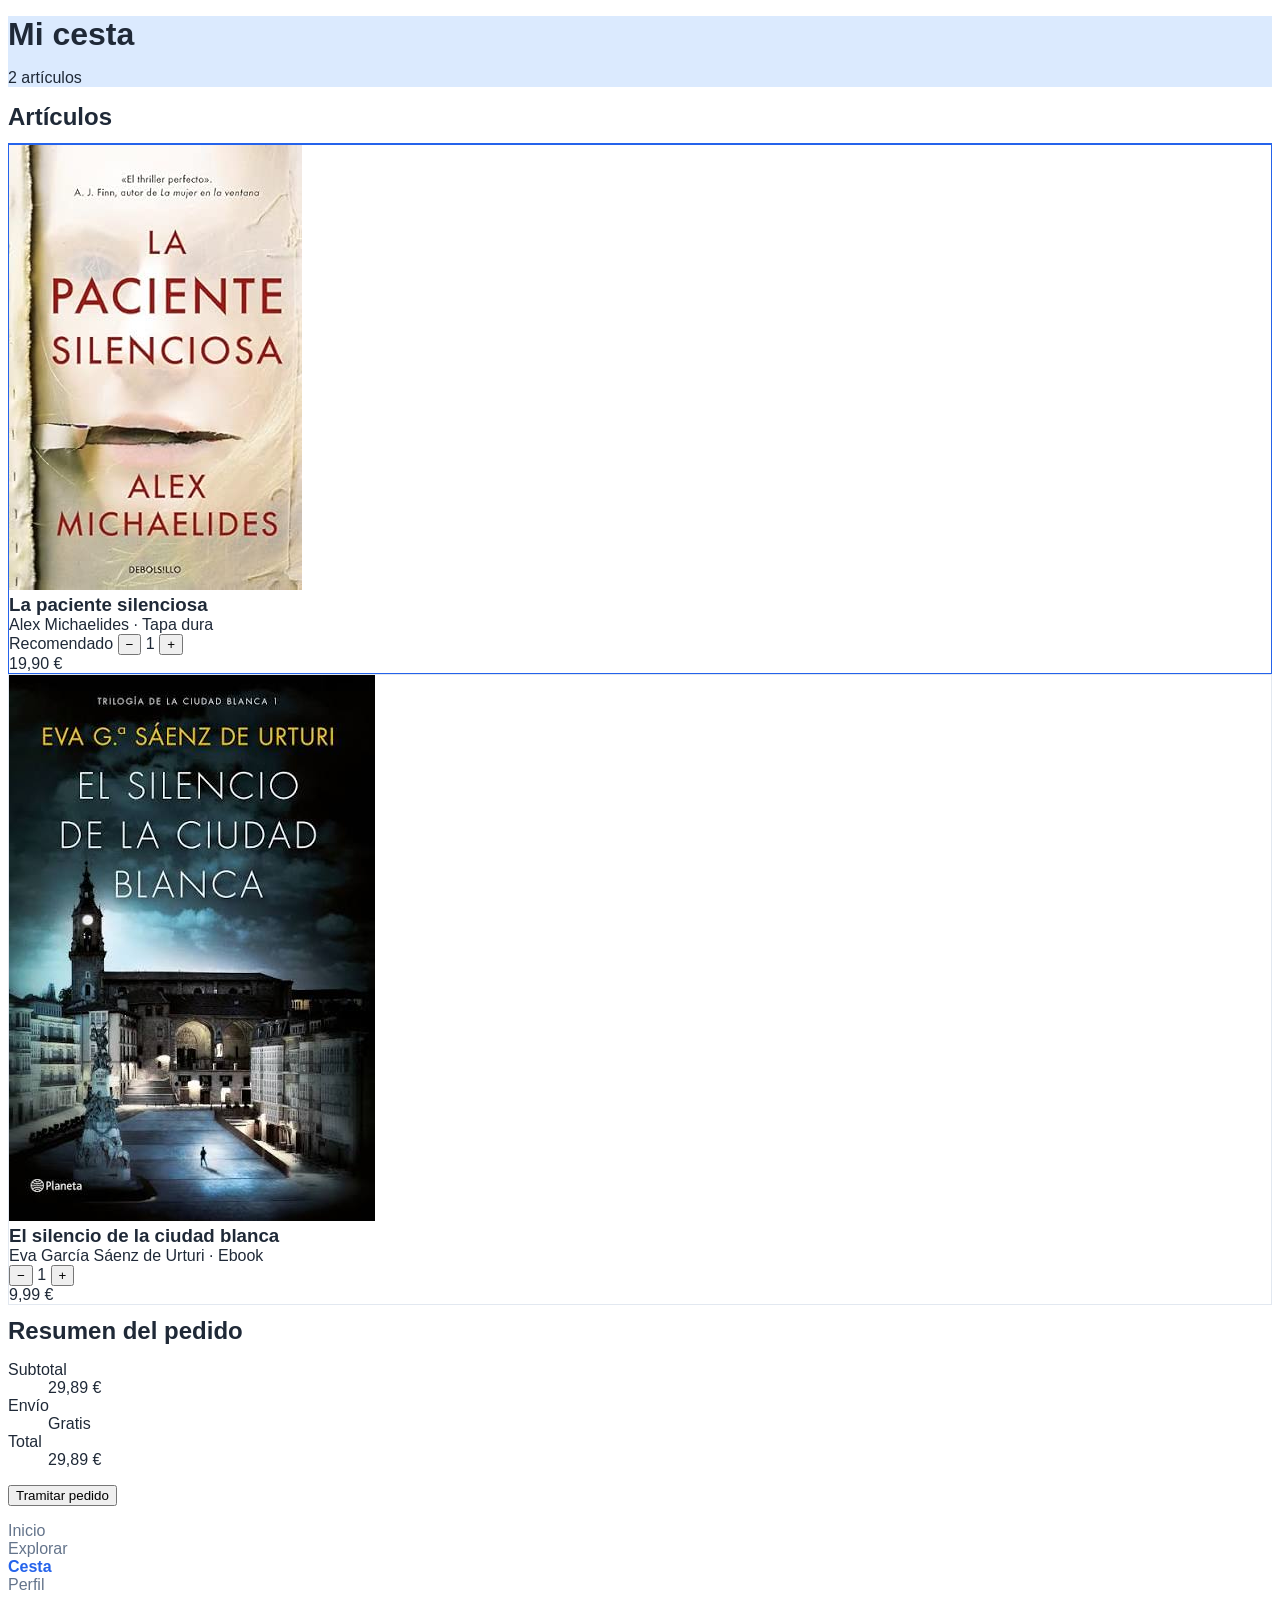
==== trastienda-ud4/carrito.html @ 9a8b8778 "Punto 1 y 2 hechos" ====
<!doctype html>
<html lang="es">
  <head>
    <meta charset="UTF-8" />
    <meta name="viewport" content="width=device-width, initial-scale=1.0" />
    <title>Mi cesta · La Trastienda</title>
    <link rel="stylesheet" href="css/estilos.css" />
  </head>
  <body>
    <header>
      <h1>Mi cesta</h1>
      <p>2 artículos</p>
    </header>

    <main>
      <section>
        <h2>Artículos</h2>
        <article class="card">
          <img
            src="img/pacienteSilenciosa.jpg"
            alt="Portada de La paciente silenciosa"
          />
          <h3>La paciente silenciosa</h3>
          <p>Alex Michaelides · Tapa dura</p>
          <span class="badge">Recomendado</span>
          <button
            type="button"
            aria-label="Quitar un ejemplar de La paciente silenciosa"
          >
            −
          </button>
          <span>1</span>
          <button
            type="button"
            aria-label="Añadir un ejemplar de La paciente silenciosa"
          >
            +
          </button>
          <p>19,90 €</p>
        </article>
        <article class="card">
          <img
            src="img/elSilencioDeLaCiudadBlanca.jpg"
            alt="Portada de El silencio de la ciudad blanca"
          />
          <h3>El silencio de la ciudad blanca</h3>
          <p>Eva García Sáenz de Urturi · Ebook</p>
          <span class="badge"></span>
          <button
            type="button"
            aria-label="Quitar un ejemplar de El silencio de la ciudad blanca"
          >
            −
          </button>
          <span>1</span>
          <button
            type="button"
            aria-label="Añadir un ejemplar de El silencio de la ciudad blanca"
          >
            +
          </button>
          <p>9,99 €</p>
        </article>
      </section>

      <section>
        <h2>Resumen del pedido</h2>
        <dl>
          <div>
            <dt>Subtotal</dt>
            <dd>29,89 €</dd>
          </div>
          <div>
            <dt>Envío</dt>
            <dd>Gratis</dd>
          </div>
          <div>
            <dt>Total</dt>
            <dd>29,89 €</dd>
          </div>
        </dl>
        <button type="button">Tramitar pedido</button>
      </section>
    </main>

    <nav aria-label="Secciones de la app">
      <ul>
        <li><a href="index.html">Inicio</a></li>
        <li><a href="explorar.html">Explorar</a></li>
        <li><a href="carrito.html" aria-current="page">Cesta</a></li>
        <li><a href="perfil.html">Perfil</a></li>
      </ul>
    </nav>
  </body>
</html>
---- trastienda-ud4/css/estilos.css ----
/* Estilos generales */
body {
  font-family: Arial, Helvetica, sans-serif;
  color: #1f2937;
}

/* Fondo del header */
header {
  background-color: #dbeafe;
}

/* Enlaces */
a {
  color: #1d4ed8;
  text-decoration: none;
}

/* Pestaña activa */
nav a[aria-current="page"] {
  color: #2563eb;
  font-weight: 700;
}

/* Resto de enlaces */
nav a:not([aria-current="page"]) {
  color: #64748b;
}

/* Hover */
nav a:hover {
  color: #1e293b;
}

/* Foco del teclado */
nav a:focus-visible {
  outline: 2px solid #2563eb;
  outline-offset: 2px;
}

/* Lista de navegación */
nav > ul {
  list-style: none;
  padding: 0;
}

/* Primera tarjeta después del título */
h2 + .card {
  border-top: 2px solid #2563eb;
}

/* Tarjetas */
.card {
  background-color: #ffffff;
  border: 1px solid #e2e8f0;
}

/* Ocultar badges vacíos */
.badge:empty {
  display: none;
}

/* Resaltar tarjetas que tienen un badge con texto */
article:has(.badge:not(:empty)) {
  border-color: #2563eb;
}

/* Botones con aria-label */
button[aria-label] {
  cursor: pointer;
}

/* Agrupar selectores */
.card :is(h2, h3, p) {
  margin: 0;
}

/* Agrupar encabezados */
:where(h1, h2, h3) {
  margin-block: 0.5em;
}
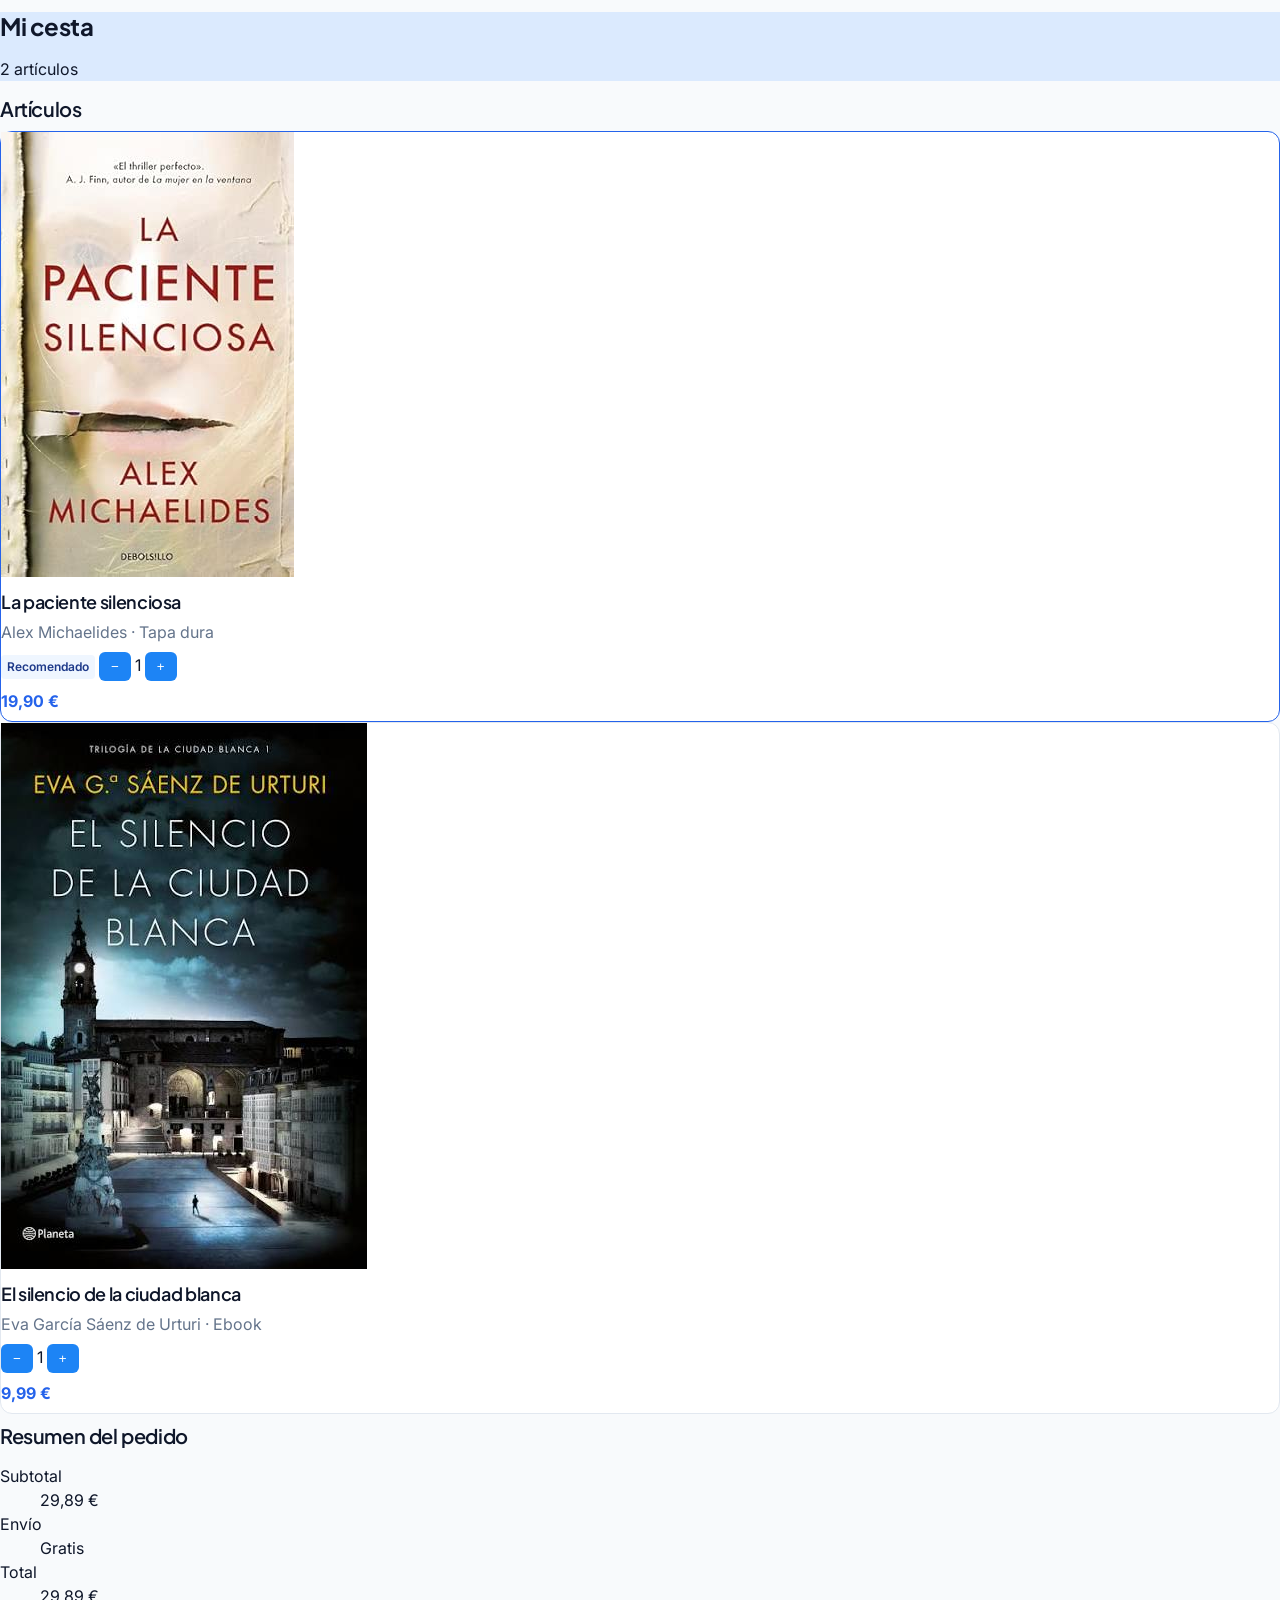
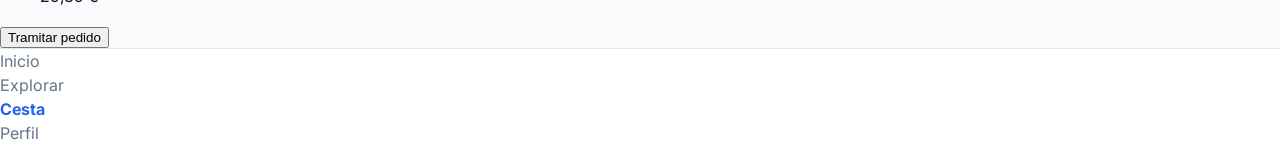
==== commit 1309066a: "Tipografía, unidades y compatibilidad hechos" ====
--- a/trastienda-ud4/carrito.html
+++ b/trastienda-ud4/carrito.html
@@ -4,6 +4,10 @@
     <meta charset="UTF-8" />
     <meta name="viewport" content="width=device-width, initial-scale=1.0" />
     <title>Mi cesta · La Trastienda</title>
+  <link rel="preconnect" href="https://fonts.googleapis.com">
+  <link rel="preconnect" href="https://fonts.gstatic.com" crossorigin>
+  <link href="https://fonts.googleapis.com/css2?family=Inter:wght@400;500;600;700&family=Plus+Jakarta+Sans:wght@400;500;600;700&display=swap" rel="stylesheet">
+
     <link rel="stylesheet" href="css/estilos.css" />
   </head>
   <body>
--- a/trastienda-ud4/css/estilos.css
+++ b/trastienda-ud4/css/estilos.css
@@ -1,80 +1,249 @@
-/* Estilos generales */
-body {
-  font-family: Arial, Helvetica, sans-serif;
-  color: #1f2937;
-}
-
-/* Fondo del header */
-header {
-  background-color: #dbeafe;
-}
-
-/* Enlaces */
-a {
-  color: #1d4ed8;
-  text-decoration: none;
-}
-
-/* Pestaña activa */
-nav a[aria-current="page"] {
-  color: #2563eb;
-  font-weight: 700;
-}
-
-/* Resto de enlaces */
-nav a:not([aria-current="page"]) {
-  color: #64748b;
-}
-
-/* Hover */
-nav a:hover {
-  color: #1e293b;
-}
-
-/* Foco del teclado */
-nav a:focus-visible {
-  outline: 2px solid #2563eb;
-  outline-offset: 2px;
-}
-
-/* Lista de navegación */
-nav > ul {
-  list-style: none;
-  padding: 0;
-}
-
-/* Primera tarjeta después del título */
-h2 + .card {
-  border-top: 2px solid #2563eb;
-}
-
-/* Tarjetas */
-.card {
-  background-color: #ffffff;
-  border: 1px solid #e2e8f0;
-}
-
-/* Ocultar badges vacíos */
-.badge:empty {
-  display: none;
-}
-
-/* Resaltar tarjetas que tienen un badge con texto */
-article:has(.badge:not(:empty)) {
-  border-color: #2563eb;
-}
-
-/* Botones con aria-label */
-button[aria-label] {
-  cursor: pointer;
-}
-
-/* Agrupar selectores */
-.card :is(h2, h3, p) {
-  margin: 0;
-}
-
-/* Agrupar encabezados */
-:where(h1, h2, h3) {
-  margin-block: 0.5em;
-}+/* UD4 · Cascada, especificidad, herencia, variables, color moderno y nesting
+   Orden de prioridad: utilities > components > base.
+*/
+@layer base, components, utilities;
+
+/* 1. TOKENS DE DISEÑO: escalas de color y variables semánticas */
+:root {
+  /* Escala primaria */
+  --color-primary-50: #eff6ff;
+  --color-primary-100: #dbeafe;
+  --color-primary-200: #bfdbfe;
+  --color-primary-300: #93c5fd;
+  --color-primary-400: #60a5fa;
+  --color-primary-500: #2563eb;
+  --color-primary-600: #1d4ed8;
+  --color-primary-700: #1d40af;
+  --color-primary-800: #1e3a8a;
+  --color-primary-900: #172554;
+
+  /* Escala neutra */
+  --color-neutral-50: #f8fafc;
+  --color-neutral-100: #f1f5f9;
+  --color-neutral-200: #e2e8f0;
+  --color-neutral-300: #cbd5e1;
+  --color-neutral-400: #94a3b8;
+  --color-neutral-500: #64748b;
+  --color-neutral-600: #475569;
+  --color-neutral-700: #334155;
+  --color-neutral-800: #1e293b;
+  --color-neutral-900: #0f172a;
+
+  /* Tokens semánticos */
+  --bg-page: var(--color-neutral-50);
+  --bg-card: #ffffff;
+  --text-main: var(--color-neutral-900);
+  --text-muted: var(--color-neutral-500);
+  --border-subtle: var(--color-neutral-200);
+  --brand: var(--color-primary-500);
+  --brand-hover: var(--color-primary-600);
+
+  /* Color moderno OKLCH para badges y elementos destacados */
+  --color-accent-oklch: oklch(0.62 0.19 255);
+  --color-accent-hover: oklch(0.54 0.19 255);
+
+  --radius-card: 0.75rem;
+  --radius-badge: 0.25rem;
+
+  /* Tipografía: familias y escala de Figma */
+  --font-body: 'Inter', system-ui, sans-serif;
+  --font-display: 'Plus Jakarta Sans', system-ui, sans-serif;
+  --text-xs: 0.75rem;    /* Caption: 12 px */
+  --text-sm: 0.875rem;   /* Body Small: 14 px */
+  --text-base: 1rem;     /* Body: 16 px */
+  --text-lg: 1.125rem;   /* H3: 18 px */
+  --text-xl: 1.25rem;    /* H2: 20 px */
+  --text-2xl: 1.5rem;    /* H1: 24 px */
+  --text-3xl: 1.875rem;  /* Display: 30 px */
+}
+
+/* 2. Estilos base y propiedades heredables */
+@layer base {
+  body {
+    margin: 0;
+    font-family: var(--font-body);
+    font-size: var(--text-base);
+    font-weight: 400;
+    color: var(--text-main);
+    background-color: var(--bg-page);
+    line-height: 1.5;
+  }
+
+  h1, h2, h3 {
+    font-family: var(--font-display);
+    line-height: 1.2;
+    letter-spacing: -0.02em;
+    text-wrap: balance;
+  }
+
+  h1 { font-size: var(--text-2xl); font-weight: 700; }
+  h2 { font-size: var(--text-xl); font-weight: 600; }
+  h3 { font-size: var(--text-lg); font-weight: 600; }
+
+  p {
+    max-width: 65ch;
+  }
+
+  /* Fallback para navegadores sin soporte de dvh. */
+  main {
+    min-height: 100vh;
+    min-height: 100dvh;
+  }
+
+  header {
+    background-color: var(--color-primary-100);
+  }
+
+  header a {
+    color: inherit;
+    text-decoration: none;
+  }
+
+  a {
+    color: var(--brand);
+    text-decoration: none;
+  }
+
+  :where(h1, h2, h3) {
+    margin-block: 0.5em;
+  }
+
+  nav ul {
+    list-style: none;
+    padding: 0;
+  }
+}
+
+/* 3. Componentes: cascada, especificidad y anidamiento nativo */
+@layer components {
+  nav {
+    background-color: var(--bg-card);
+    border-top: 1px solid var(--border-subtle);
+
+    ul {
+      list-style: none;
+      padding: 0;
+      margin: 0;
+    }
+
+    a {
+      color: var(--text-muted);
+      text-decoration: none;
+
+      &[aria-current="page"] {
+        color: var(--brand);
+        font-weight: 700;
+      }
+
+      &:hover {
+        color: var(--text-main);
+      }
+
+      &:focus-visible {
+        outline: 2px solid var(--brand);
+        outline-offset: 2px;
+      }
+    }
+  }
+
+  h2 + .card {
+    border-top: 2px solid var(--brand);
+  }
+
+  article.card {
+    background-color: var(--bg-card);
+    border: 1px solid var(--border-subtle);
+    border-radius: var(--radius-card);
+
+    &:hover {
+      border-color: var(--brand);
+    }
+
+    h3 {
+      color: var(--text-main);
+      font-size: var(--text-lg);
+
+      a {
+        color: inherit;
+        text-decoration: none;
+      }
+    }
+
+    /* Autor y descripción */
+    p {
+      color: var(--text-muted);
+      margin-block: 0.5rem;
+    }
+
+    /* Precio: el último párrafo de la tarjeta */
+    p:last-of-type {
+      color: var(--brand);
+      font-weight: 700;
+    }
+
+    .badge {
+      display: inline-block;
+      background-color: var(--color-primary-50);
+      color: var(--color-primary-800);
+      padding: 0.25em 0.5em;
+      border-radius: var(--radius-badge);
+      font-size: var(--text-xs);
+      font-weight: 600;
+
+      &:empty {
+        display: none;
+      }
+    }
+
+    /* Botones de acción de la tarjeta */
+    button {
+      background-color: var(--color-accent-oklch);
+      color: white;
+      border: 0;
+      border-radius: 0.375rem;
+      padding: 0.5em 0.9em;
+      cursor: pointer;
+
+      &:hover {
+        background-color: var(--color-accent-hover);
+      }
+
+      &:focus-visible {
+        outline: 2px solid var(--brand);
+        outline-offset: 2px;
+      }
+    }
+
+    img {
+      max-width: 100%;
+      height: auto;
+    }
+  }
+
+  /* :has() selecciona tarjetas que contienen una etiqueta con contenido. */
+  article:has(.badge:not(:empty)) {
+    border-color: var(--brand);
+  }
+
+  button[aria-label] {
+    cursor: pointer;
+  }
+
+  /* :is() toma la especificidad de su argumento más específico. */
+  .card :is(h2, h3, p) {
+    margin-block: 0.5rem;
+  }
+}
+
+/* 4. Capa reservada para utilidades.
+   Las reglas de esta capa prevalecen sobre components y base. */
+@layer utilities {
+  /* Escala tipográfica reutilizable: 7 estilos de Figma */
+  .text-display { font-size: var(--text-3xl); font-weight: 700; line-height: 1.2; }
+  .text-h1 { font-size: var(--text-2xl); font-weight: 700; line-height: 1.25; }
+  .text-h2 { font-size: var(--text-xl); font-weight: 600; line-height: 1.3; }
+  .text-h3 { font-size: var(--text-lg); font-weight: 600; line-height: 1.35; }
+  .text-body { font-size: var(--text-base); font-weight: 400; line-height: 1.5; }
+  .text-body-small { font-size: var(--text-sm); font-weight: 400; line-height: 1.4; }
+  .text-caption { font-size: var(--text-xs); font-weight: 500; line-height: 1.3; }
+}
